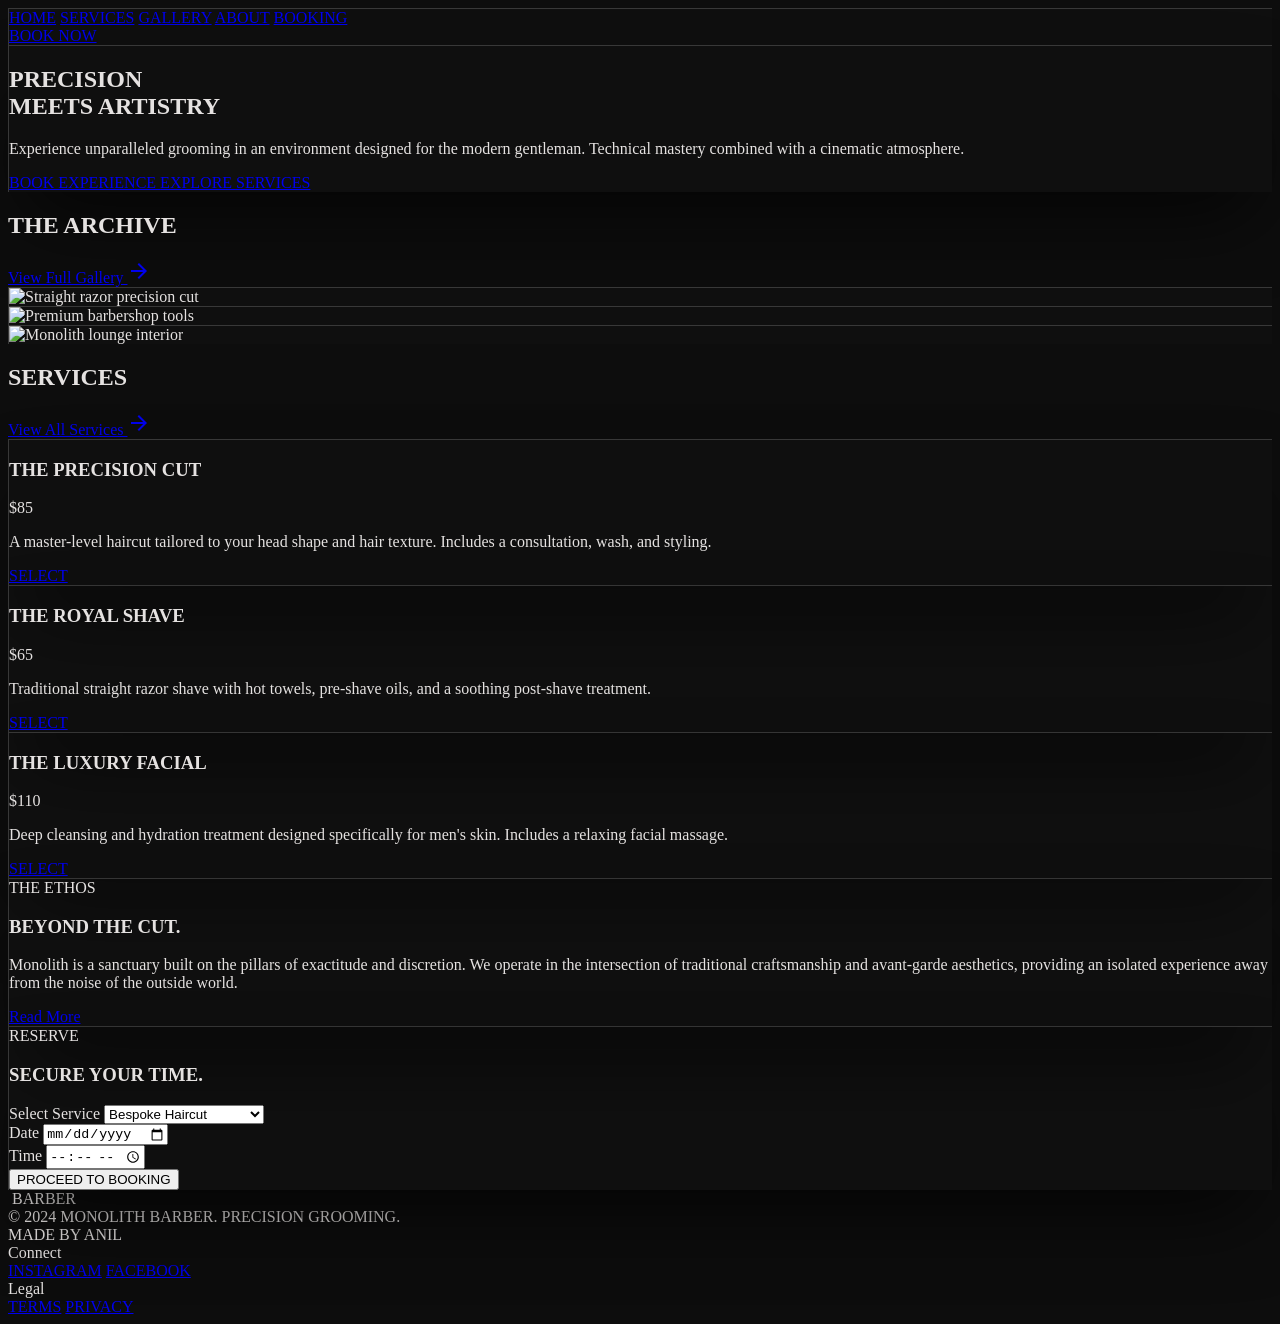
==== index.html @ 84de146b "Optimize mobile responsiveness, element sizing, and update mobile bottom navigation to match referen" ====
<!DOCTYPE html>
<html class="dark" lang="en">
<head>
<meta charset="utf-8">
<meta content="width=device-width, initial-scale=1.0" name="viewport">
<title>MONOLITH BARBER - Precision Meets Artistry</title>
<meta name="description" content="Experience unparalleled grooming in an environment designed for the modern gentleman. Technical mastery combined with a cinematic atmosphere.">
<!-- Google Fonts -->
<link href="https://fonts.googleapis.com" rel="preconnect">
<link crossorigin="" href="https://fonts.gstatic.com" rel="preconnect">
<link href="https://fonts.googleapis.com/css2?family=Anton:wght@400;500;700&amp;family=Anybody:wght@400;500;700&amp;family=JetBrains+Mono:wght@400;500;700&amp;display=swap" rel="stylesheet">
<!-- Material Symbols -->
<link href="https://fonts.googleapis.com/css2?family=Material+Symbols+Outlined:wght,FILL@100..700,0..1&amp;display=swap" rel="stylesheet">
<!-- Tailwind CSS -->
<script src="https://cdn.tailwindcss.com?plugins=forms,container-queries"></script>
<script id="tailwind-config">tailwind.config = {darkMode: "class", theme: {extend: {colors: {"surface-tint": "#c6c6c7", secondary: "#d9c2b0", surface: "#131313", "on-secondary-container": "#cab4a2", error: "#ffb4ab", "surface-variant": "#353534", "tertiary-fixed-dim": "#c8c6c5", "on-primary-fixed": "#1a1c1c", "error-container": "#93000a", "inverse-on-surface": "#313030", "outline-variant": "#444748", "secondary-container": "#564638", "primary-fixed": "#e2e2e2", "on-error": "#690005", "tertiary-fixed": "#e4e2e1", tertiary: "#ffffff", "on-error-container": "#ffdad6", "on-secondary": "#3c2e21", "on-background": "#e5e2e1", primary: "#ffffff", "primary-container": "#e2e2e2", "on-tertiary": "#303030", "surface-bright": "#3a3939", "on-tertiary-container": "#656464", "surface-container-highest": "#353534", "on-surface": "#e5e2e1", "inverse-surface": "#e5e2e1", "on-tertiary-fixed": "#1b1c1c", "surface-dim": "#131313", "on-primary": "#2f3131", "on-primary-container": "#636565", "surface-container": "#201f1f", "on-surface-variant": "#c4c7c8", "primary-fixed-dim": "#c6c6c7", "on-secondary-fixed": "#25190d", "tertiary-container": "#e4e2e1", background: "#131313", "on-primary-fixed-variant": "#454747", "on-secondary-fixed-variant": "#534436", "surface-container-high": "#2a2a2a", "secondary-fixed": "#f6decb", "surface-container-low": "#1c1b1b", outline: "#8e9192", "surface-container-lowest": "#0e0e0e", "on-tertiary-fixed-variant": "#474746", "inverse-primary": "#5d5f5f", "secondary-fixed-dim": "#d9c2b0"}, borderRadius: {DEFAULT: "0.25rem", lg: "0.5rem", xl: "0.75rem", full: "9999px"}, spacing: {gutter: "24px", unit: "8px", "margin-desktop": "64px", "margin-mobile": "20px", "panel-gap": "32px", "container-max": "1280px"}, fontFamily: {"body-lg": ["Anybody"], "headline-md": ["Anton"], "headline-lg-mobile": ["Anton"], "headline-xl": ["Anton"], "headline-lg": ["Anton"], "body-md": ["Anybody"], "label-sm": ["JetBrains Mono"], headline: ["Anton"], display: ["Anton"], body: ["Anybody"], label: ["JetBrains Mono"]}, fontSize: {"body-lg": ["18px", {lineHeight: "1.6", fontWeight: "400"}], "headline-md": ["24px", {lineHeight: "1.4", fontWeight: "500"}], "headline-lg-mobile": ["32px", {lineHeight: "1.2", fontWeight: "500"}], "headline-xl": ["64px", {lineHeight: "1.1", letterSpacing: "0.05em", fontWeight: "600"}], "headline-lg": ["40px", {lineHeight: "1.2", letterSpacing: "0.02em", fontWeight: "500"}], "body-md": ["16px", {lineHeight: "1.6", fontWeight: "400"}], "label-sm": ["12px", {lineHeight: "1", letterSpacing: "0.1em", fontWeight: "500"}]}}}};</script>

<!-- Global Custom Styles -->
<link rel="stylesheet" href="css/styles.css">
<!-- Global JS Engine -->
<script src="js/main.js" defer></script>
</head>
<body class="bg-background text-on-surface antialiased overflow-x-hidden selection:bg-secondary selection:text-on-secondary">
<!-- Fixed Backgrounds -->
<div class="fixed inset-0 z-[-3] bg-cover bg-center bg-no-repeat opacity-70 parallax-bg" data-alt="A cinematic luxury barbershop interior in deep dark mode." style="background-image: url('https://lh3.googleusercontent.com/aida-public/[base64]');"></div>
<div class="fixed inset-0 z-[-2] bg-surface/40"></div>
<div class="fixed inset-0 z-[-1] bg-[radial-gradient(circle_at_50%_50%,_rgba(107,90,75,0.25),_transparent_70%)]"></div>

<!-- Desktop & Tablet Navigation (Identical to About Us page) -->
<nav class="fixed top-8 left-1/2 -translate-x-1/2 z-50 w-fit hidden md:block">
  <div class="glass-panel backdrop-blur-xl rounded-full px-8 py-3 flex items-center gap-8 border border-white/20 shadow-2xl">
    <div class="flex items-center gap-8">
      <a href="index.html" class="font-body-md text-body-md tracking-widest text-on-surface-variant/80 hover:text-primary transition-colors">HOME</a>
      <a href="services.html" class="font-body-md text-body-md tracking-widest text-on-surface-variant/80 hover:text-primary transition-colors">SERVICES</a>
      <a href="gallery.html" class="font-body-md text-body-md tracking-widest text-on-surface-variant/80 hover:text-primary transition-colors">GALLERY</a>
      <a href="about.html" class="font-body-md text-body-md tracking-widest text-on-surface-variant/80 hover:text-primary transition-colors">ABOUT</a>
      <a href="booking.html" class="font-body-md text-body-md tracking-widest text-on-surface-variant/80 hover:text-primary transition-colors">BOOKING</a>
    </div>
    <div class="h-4 w-px bg-white/10"></div>
    <a href="booking.html" class="relative group block">
      <div class="absolute -inset-0.5 bg-gradient-to-r from-[#00f2fe] via-[#7000ff] to-[#ff8a00] rounded-full opacity-100 group-hover:opacity-80 transition duration-300"></div>
      <div class="relative px-6 py-2 bg-surface rounded-full flex items-center">
        <span class="font-label-sm text-label-sm text-primary uppercase">BOOK NOW</span>
      </div>
    </a>
  </div>
</nav>

<!-- Main Content Canvas -->
<main class="relative z-10 w-full max-w-container-max mx-auto flex flex-col gap-12 md:gap-32 pb-32 pt-6 md:pt-0">
<!-- Hero Section -->
<section class="min-h-[60vh] md:min-h-[921px] flex flex-col justify-center px-margin-mobile md:px-margin-desktop pt-12 md:pt-32 relative">
<div class="glass-panel bg-surface-container-high/40 ambient-shadow rounded-2xl p-8 md:p-16 max-w-4xl parallax-element reveal-on-scroll scale-in" id="hero-card">
<h1 class="font-headline-xl text-headline-xl text-primary mb-6">
                    PRECISION<br>MEETS ARTISTRY
                </h1>
<p class="font-body-lg text-body-lg text-on-surface-variant mb-10 max-w-2xl">
                    Experience unparalleled grooming in an environment designed for the modern gentleman. Technical mastery combined with a cinematic atmosphere.
                </p>
<div class="flex flex-wrap gap-4">
<a class="bg-primary text-on-primary font-label-sm text-label-sm px-8 py-4 rounded-full hover:bg-surface-tint transition-colors tracking-widest uppercase btn-hover-effect inline-block" href="booking.html">
                        BOOK EXPERIENCE
                    </a>
<a class="bg-transparent border border-white/20 text-primary font-label-sm text-label-sm px-8 py-4 rounded-full hover:bg-white/10 backdrop-blur-md transition-colors tracking-widest uppercase btn-hover-effect inline-block" href="services.html">
                        EXPLORE SERVICES
                    </a>
</div>
</div>
</section>

<!-- Gallery Preview (Bento Grid) -->
<section class="px-margin-mobile md:px-margin-desktop reveal-on-scroll">
<div class="flex justify-between items-end mb-12">
<h2 class="font-headline-lg text-headline-lg text-primary">THE ARCHIVE</h2>
<a class="font-label-sm text-label-sm text-secondary hover:text-primary transition-colors flex items-center gap-2 uppercase tracking-widest" href="gallery.html">
                    View Full Gallery <span class="material-symbols-outlined text-sm">arrow_forward</span>
</a>
</div>
<div class="grid grid-cols-1 md:grid-cols-12 gap-gutter h-auto md:h-[600px]">
<!-- Large Feature Image -->
<div class="md:col-span-8 glass-panel bg-surface-container-high/30 rounded-2xl overflow-hidden relative group img-hover-zoom min-h-[300px]">
<div class="absolute inset-0 bg-gradient-to-t from-surface-dim to-transparent z-10 opacity-60 group-hover:opacity-40 transition-opacity"></div>
<img class="w-full h-full object-cover" data-alt="Master barber using a straight razor on a client's beard in dark mode lighting." src="https://lh3.googleusercontent.com/aida-public/[base64]" alt="Straight razor precision cut">
</div>
<!-- Stacked Smaller Images -->
<div class="md:col-span-4 flex flex-col gap-gutter">
<div class="flex-1 glass-panel bg-surface-container-high/30 rounded-2xl overflow-hidden relative group img-hover-zoom min-h-[250px]">
<div class="absolute inset-0 bg-gradient-to-t from-surface-dim to-transparent z-10 opacity-60 group-hover:opacity-40 transition-opacity"></div>
<img class="w-full h-full object-cover" data-alt="Flat lay of premium grooming tools on frosted glass." src="https://lh3.googleusercontent.com/aida-public/[base64]" alt="Premium barbershop tools">
</div>
<div class="flex-1 glass-panel bg-surface-container-high/30 rounded-2xl overflow-hidden relative group img-hover-zoom min-h-[250px]">
<div class="absolute inset-0 bg-gradient-to-t from-surface-dim to-transparent z-10 opacity-60 group-hover:opacity-40 transition-opacity"></div>
<img class="w-full h-full object-cover" data-alt="Monolith Barber lounge area in deep dark mode with soft LED glow." src="https://lh3.googleusercontent.com/aida-public/[base64]" alt="Monolith lounge interior">
</div>
</div>
</div>
</section>

<!-- Services Preview Section -->
<section class="px-margin-mobile md:px-margin-desktop reveal-on-scroll">
    <div class="flex justify-between items-end mb-12">
        <h2 class="font-headline-lg text-headline-lg text-primary uppercase tracking-tighter">SERVICES</h2>
        <a class="font-label-sm text-label-sm text-secondary hover:text-primary transition-colors flex items-center gap-2 uppercase tracking-widest" href="services.html">
            View All Services <span class="material-symbols-outlined text-sm">arrow_forward</span>
        </a>
    </div>
    <div class="grid grid-cols-1 md:grid-cols-3 gap-gutter">
        <!-- Service Card 1 -->
        <div class="glass-panel bg-surface/20 backdrop-blur-xl border border-white/10 rounded-2xl p-8 flex flex-col justify-between hover:scale-105 transition-transform duration-500 group service-card-hover">
            <div class="spotlight w-64 h-64 -top-32 -left-32"></div>
            <div>
                <div class="flex justify-between items-start mb-6">
                    <h3 class="font-headline-md text-headline-md text-primary uppercase tracking-wider">THE PRECISION CUT</h3>
                    <span class="font-label-sm text-label-sm text-secondary bg-secondary/10 px-3 py-1 rounded-full">$85</span>
                </div>
                <p class="font-body-md text-body-md text-on-surface-variant mb-8">
                    A master-level haircut tailored to your head shape and hair texture. Includes a consultation, wash, and styling.
                </p>
            </div>
            <a class="w-full border border-white/20 text-primary font-label-sm text-label-sm py-4 rounded-lg hover:bg-primary hover:text-on-primary transition-all uppercase tracking-widest text-center block btn-hover-effect" href="booking.html?service=Precision+Cut">
                SELECT
            </a>
        </div>
        <!-- Service Card 2 -->
        <div class="glass-panel bg-surface/20 backdrop-blur-xl border border-white/10 rounded-2xl p-8 flex flex-col justify-between hover:scale-105 transition-transform duration-500 group service-card-hover">
            <div class="spotlight w-64 h-64 -top-32 -left-32"></div>
            <div>
                <div class="flex justify-between items-start mb-6">
                    <h3 class="font-headline-md text-headline-md text-primary uppercase tracking-wider">THE ROYAL SHAVE</h3>
                    <span class="font-label-sm text-label-sm text-secondary bg-secondary/10 px-3 py-1 rounded-full">$65</span>
                </div>
                <p class="font-body-md text-body-md text-on-surface-variant mb-8">
                    Traditional straight razor shave with hot towels, pre-shave oils, and a soothing post-shave treatment.
                </p>
            </div>
            <a class="w-full border border-white/20 text-primary font-label-sm text-label-sm py-4 rounded-lg hover:bg-primary hover:text-on-primary transition-all uppercase tracking-widest text-center block btn-hover-effect" href="booking.html?service=Royal+Shave">
                SELECT
            </a>
        </div>
        <!-- Service Card 3 -->
        <div class="glass-panel bg-surface/20 backdrop-blur-xl border border-white/10 rounded-2xl p-8 flex flex-col justify-between hover:scale-105 transition-transform duration-500 group service-card-hover">
            <div class="spotlight w-64 h-64 -top-32 -left-32"></div>
            <div>
                <div class="flex justify-between items-start mb-6">
                    <h3 class="font-headline-md text-headline-md text-primary uppercase tracking-wider">THE LUXURY FACIAL</h3>
                    <span class="font-label-sm text-label-sm text-secondary bg-secondary/10 px-3 py-1 rounded-full">$110</span>
                </div>
                <p class="font-body-md text-body-md text-on-surface-variant mb-8">
                    Deep cleansing and hydration treatment designed specifically for men's skin. Includes a relaxing facial massage.
                </p>
            </div>
            <a class="w-full border border-white/20 text-primary font-label-sm text-label-sm py-4 rounded-lg hover:bg-primary hover:text-on-primary transition-all uppercase tracking-widest text-center block btn-hover-effect" href="booking.html?service=Luxury+Facial">
                SELECT
            </a>
        </div>
    </div>
</section>

<!-- About & Booking Split -->
<section class="px-margin-mobile md:px-margin-desktop grid grid-cols-1 md:grid-cols-12 gap-gutter reveal-on-scroll">
<!-- About Preview -->
<div class="md:col-span-6 glass-panel bg-surface-container-high/40 ambient-shadow rounded-2xl p-10 flex flex-col justify-between">
<div>
<div class="font-label-sm text-label-sm text-secondary tracking-widest mb-4">THE ETHOS</div>
<h3 class="font-headline-md text-headline-md text-primary mb-6">BEYOND THE CUT.</h3>
<p class="font-body-lg text-body-lg text-on-surface-variant mb-8">
                        Monolith is a sanctuary built on the pillars of exactitude and discretion. We operate in the intersection of traditional craftsmanship and avant-garde aesthetics, providing an isolated experience away from the noise of the outside world.
                    </p>
</div>
<a class="font-label-sm text-label-sm text-primary hover:text-secondary transition-colors inline-flex items-center gap-2 w-max uppercase tracking-widest border-b border-primary hover:border-secondary pb-1" href="about.html">
                    Read More
                </a>
</div>
<!-- Booking Form Preview -->
<div class="md:col-span-6 glass-panel bg-surface-container-high/40 ambient-shadow rounded-2xl p-10">
<div class="font-label-sm text-label-sm text-secondary tracking-widest mb-4">RESERVE</div>
<h3 class="font-headline-md text-headline-md text-primary mb-8">SECURE YOUR TIME.</h3>
<form class="flex flex-col gap-6" id="bookingForm">
<div class="flex flex-col gap-2">
<label class="font-label-sm text-label-sm text-on-surface-variant uppercase tracking-wider">Select Service</label>
<select class="w-full bg-surface-dim border border-outline-variant rounded-lg p-4 text-primary font-body-md focus:border-secondary focus:ring-1 focus:ring-secondary transition-all appearance-none outline-none" id="service" required>
<option value="Bespoke Haircut">Bespoke Haircut</option>
<option value="Hot Towel Shave">Hot Towel Shave</option>
<option value="The Monolith Signature">The Monolith Signature</option>
</select>
</div>
<div class="grid grid-cols-2 gap-4">
<div class="flex flex-col gap-2">
<label class="font-label-sm text-label-sm text-on-surface-variant uppercase tracking-wider">Date</label>
<input class="w-full bg-surface-dim border border-outline-variant rounded-lg p-4 text-primary font-body-md focus:border-secondary focus:ring-1 focus:ring-secondary transition-all outline-none [color-scheme:dark]" id="date" required type="date">
</div>
<div class="flex flex-col gap-2">
<label class="font-label-sm text-label-sm text-on-surface-variant uppercase tracking-wider">Time</label>
<input class="w-full bg-surface-dim border border-outline-variant rounded-lg p-4 text-primary font-body-md focus:border-secondary focus:ring-1 focus:ring-secondary transition-all outline-none [color-scheme:dark]" id="time" required type="time">
</div>
</div>
<button class="mt-4 bg-primary text-on-primary font-label-sm text-label-sm py-4 rounded-lg hover:bg-surface-tint transition-colors uppercase tracking-widest w-full btn-hover-effect" id="submitBooking" type="button">
                        PROCEED TO BOOKING
</button>
</form>
</div>
</section>
</main>



<!-- Floating Bottom Navigation (Mobile Only <768px - Reference Matched) -->
<div class="mobile-bottom-nav">
    <a href="index.html" class="mobile-nav-item active">
        <div class="mobile-nav-icon-wrap">
            <span class="material-symbols-outlined">home</span>
        </div>
        <span>Home</span>
    </a>
    <a href="services.html" class="mobile-nav-item">
        <div class="mobile-nav-icon-wrap">
            <span class="material-symbols-outlined">content_cut</span>
        </div>
        <span>Services</span>
    </a>
    <a href="gallery.html" class="mobile-nav-item">
        <div class="mobile-nav-icon-wrap">
            <span class="material-symbols-outlined">grid_view</span>
        </div>
        <span>Gallery</span>
    </a>
    <a href="about.html" class="mobile-nav-item">
        <div class="mobile-nav-icon-wrap">
            <span class="material-symbols-outlined">info</span>
        </div>
        <span>About</span>
    </a>
    <a href="booking.html" class="mobile-nav-item">
        <div class="mobile-nav-icon-wrap">
            <span class="material-symbols-outlined">calendar_month</span>
        </div>
        <span>Booking</span>
    </a>
</div>

<!-- Footer -->
<footer class="bg-surface-container-lowest/60 backdrop-blur-[30px] border-t border-white/5 shadow-[0_-20px_50px_rgba(0,0,0,0.5)] bg-gradient-to-t from-surface-dim to-transparent grid grid-cols-12 gap-panel-gap px-margin-desktop py-20 w-full relative z-20">
<div class="col-span-12 md:col-span-4 flex flex-col justify-between gap-8">
<div class="font-headline-lg text-headline-lg text-primary">&nbsp;BARBER
            </div>
<div class="font-body-md text-body-md text-secondary">
                © 2024 MONOLITH BARBER. PRECISION GROOMING.
            <br>MADE BY ANIL</div>
</div>
<div class="col-span-12 md:col-span-8 flex justify-end items-start gap-16">
<div class="flex flex-col gap-4">
<div class="font-label-sm text-label-sm text-on-surface-variant uppercase tracking-widest mb-2">Connect</div>
<a class="font-body-md text-body-md text-on-surface-variant hover:text-secondary-fixed transition-all" href="#">INSTAGRAM</a>
<a class="font-body-md text-body-md text-on-surface-variant hover:text-secondary-fixed transition-all" href="#">FACEBOOK</a>
</div>
<div class="flex flex-col gap-4">
<div class="font-label-sm text-label-sm text-on-surface-variant uppercase tracking-widest mb-2">Legal</div>
<a class="font-body-md text-body-md text-on-surface-variant hover:text-secondary-fixed transition-all" href="#">TERMS</a>
<a class="font-body-md text-body-md text-on-surface-variant hover:text-secondary-fixed transition-all" href="#">PRIVACY</a>
</div>
</div>
</footer>

</body>
</html>
---- css/styles.css ----
/* Monolith Barber Studio - Global Styles & Micro-Animations */

html {
    scroll-behavior: smooth;
}

/* Custom Utilities */
.glass-panel {
    background-color: rgba(25, 25, 25, 0.25);
    backdrop-filter: blur(24px);
    -webkit-backdrop-filter: blur(24px);
    border-top: 1px solid rgba(245, 245, 245, 0.18);
    border-left: 1px solid rgba(245, 245, 245, 0.18);
    box-shadow: 0 40px 80px -20px rgba(0, 0, 0, 0.6);
    transition: transform 0.4s ease, box-shadow 0.4s ease, border-color 0.4s ease, background-color 0.4s ease;
}

.ambient-shadow {
    box-shadow: 0 40px 80px -20px rgba(0, 0, 0, 0.7);
}

.glass-input {
    background-color: rgba(19, 19, 19, 0.4);
    border: 1px solid rgba(142, 145, 146, 0.35);
    color: #ffffff;
    transition: border-color 0.3s ease, box-shadow 0.3s ease, background-color 0.3s ease;
}

.glass-input:focus {
    outline: none;
    background-color: rgba(19, 19, 19, 0.6);
    border-color: #d9c2b0;
    box-shadow: 0 0 18px rgba(217, 194, 176, 0.35);
}

/* Page Transitions (Fade + Blur + Soft Scale) */
body {
    background-color: #0D0D0D;
    color: #e5e2e1;
    overflow-x: hidden;
    scroll-behavior: smooth;
    opacity: 0;
    filter: blur(8px);
    transform: scale(0.99);
    transition: opacity 0.35s ease-out, filter 0.35s ease-out, transform 0.35s ease-out;
}

body.page-loaded {
    opacity: 1;
    filter: none;
    transform: none;
}

body.page-exiting {
    opacity: 0;
    filter: blur(10px);
    transform: scale(0.98);
    transition: opacity 0.3s ease-in, filter 0.3s ease-in, transform 0.3s ease-in;
}

/* Scroll Reveal Animations */
.reveal-on-scroll {
    opacity: 0;
    transform: translateY(35px);
    transition: opacity 0.8s cubic-bezier(0.16, 1, 0.3, 1), transform 0.8s cubic-bezier(0.16, 1, 0.3, 1);
    will-change: opacity, transform;
}

.reveal-on-scroll.is-visible {
    opacity: 1;
    transform: translateY(0);
}

.reveal-left {
    opacity: 0;
    transform: translateX(-40px);
    transition: opacity 0.8s cubic-bezier(0.16, 1, 0.3, 1), transform 0.8s cubic-bezier(0.16, 1, 0.3, 1);
}

.reveal-left.is-visible {
    opacity: 1;
    transform: translateX(0);
}

.reveal-right {
    opacity: 0;
    transform: translateX(40px);
    transition: opacity 0.8s cubic-bezier(0.16, 1, 0.3, 1), transform 0.8s cubic-bezier(0.16, 1, 0.3, 1);
}

.reveal-right.is-visible {
    opacity: 1;
    transform: translateX(0);
}

.scale-in {
    opacity: 0;
    transform: scale(0.94);
    transition: opacity 0.8s cubic-bezier(0.16, 1, 0.3, 1), transform 0.8s cubic-bezier(0.16, 1, 0.3, 1);
}

.scale-in.is-visible {
    opacity: 1;
    transform: scale(1);
}

/* Stagger Delays */
.delay-1 { transition-delay: 0.1s; }
.delay-2 { transition-delay: 0.2s; }
.delay-3 { transition-delay: 0.3s; }
.delay-4 { transition-delay: 0.4s; }

/* Micro Hover Animations */
.btn-hover-effect {
    position: relative;
    overflow: hidden;
    transition: all 0.3s ease;
}

.btn-hover-effect:hover {
    transform: translateY(-2px);
    box-shadow: 0 10px 25px -5px rgba(217, 194, 176, 0.25);
}

.card-hover-glow:hover {
    border-top-color: rgba(245, 245, 245, 0.35);
    border-left-color: rgba(245, 245, 245, 0.35);
    box-shadow: 0 30px 60px -15px rgba(107, 90, 75, 0.35);
    background-color: rgba(35, 35, 35, 0.35);
}

.img-hover-zoom {
    overflow: hidden;
}

.img-hover-zoom img {
    transition: transform 0.7s cubic-bezier(0.16, 1, 0.3, 1);
}

.img-hover-zoom:hover img {
    transform: scale(1.06);
}

/* Fixed Background (Static & Fixed while content scrolls) */
.parallax-bg {
    position: fixed;
    top: 0;
    left: 0;
    width: 100vw;
    height: 100vh;
    z-index: -3;
    background-size: cover;
    background-position: center;
    background-repeat: no-repeat;
    background-attachment: fixed;
    opacity: 0.70;
    pointer-events: none;
    transform: none !important;
}

/* Floating Bottom Navigation Bar (Mobile only: < 768px - Styled as provided reference image) */
.mobile-bottom-nav {
    display: none;
}

@media (max-width: 767px) {
    /* Responsive Element Downsizing for Mobile Screens */
    h1, .font-headline-xl {
        font-size: 34px !important;
        line-height: 1.15 !important;
        letter-spacing: 0.02em !important;
    }

    h2, .font-headline-lg {
        font-size: 26px !important;
        line-height: 1.2 !important;
    }

    h3, .font-headline-md {
        font-size: 20px !important;
        line-height: 1.3 !important;
    }

    p, .font-body-lg {
        font-size: 15px !important;
        line-height: 1.5 !important;
    }

    .font-body-md {
        font-size: 14px !important;
        line-height: 1.5 !important;
    }

    main {
        padding-top: 2rem !important;
        padding-bottom: 7rem !important;
        gap: 4rem !important;
    }

    section {
        min-height: auto !important;
    }

    .glass-panel {
        padding: 1.25rem !important;
        border-radius: 1rem !important;
    }

    .mobile-bottom-nav {
        display: flex;
        position: fixed;
        bottom: 1rem;
        left: 50%;
        transform: translateX(-50%);
        z-index: 50;
        align-items: center;
        justify-content: space-between;
        width: calc(100% - 1.5rem);
        max-width: 410px;
        padding: 0.45rem 0.65rem;
        background: rgba(18, 18, 18, 0.88);
        backdrop-filter: blur(28px);
        -webkit-backdrop-filter: blur(28px);
        border: 1px solid rgba(255, 255, 255, 0.14);
        border-radius: 9999px;
        box-shadow: 0 20px 45px rgba(0, 0, 0, 0.95), 0 0 25px rgba(217, 194, 176, 0.15);
    }

    .mobile-nav-item {
        display: flex;
        flex-direction: column;
        align-items: center;
        justify-content: center;
        gap: 3px;
        color: rgba(229, 226, 225, 0.65);
        text-decoration: none;
        padding: 0.2rem 0.35rem;
        border-radius: 9999px;
        font-family: 'JetBrains Mono', monospace;
        font-size: 10px;
        font-weight: 500;
        letter-spacing: 0.02em;
        text-transform: uppercase;
        transition: all 0.3s cubic-bezier(0.16, 1, 0.3, 1);
        position: relative;
    }

    .mobile-nav-icon-wrap {
        width: 38px;
        height: 38px;
        border-radius: 9999px;
        display: flex;
        align-items: center;
        justify-content: center;
        transition: all 0.3s cubic-bezier(0.16, 1, 0.3, 1);
    }

    .mobile-nav-item .material-symbols-outlined {
        font-size: 20px;
        transition: transform 0.3s ease, color 0.3s ease;
    }

    .mobile-nav-item.active .mobile-nav-icon-wrap {
        background: linear-gradient(135deg, #d9c2b0, #8c7360);
        color: #131313;
        box-shadow: 0 4px 16px rgba(217, 194, 176, 0.45);
        transform: translateY(-2px);
    }

    .mobile-nav-item.active .material-symbols-outlined {
        color: #131313;
    }

    .mobile-nav-item.active {
        color: #d9c2b0;
        font-weight: 700;
    }

    .mobile-nav-item:active {
        transform: scale(0.92);
    }
}

/* Lightbox Modal */
.lightbox-modal {
    position: fixed;
    inset: 0;
    z-index: 100;
    display: flex;
    align-items: center;
    justify-content: center;
    background: rgba(13, 13, 13, 0.88);
    backdrop-filter: blur(24px);
    opacity: 0;
    pointer-events: none;
    transition: opacity 0.3s ease;
}

.lightbox-modal.is-open {
    opacity: 1;
    pointer-events: auto;
}

.lightbox-content {
    max-width: 90vw;
    max-height: 85vh;
    border-radius: 1rem;
    overflow: hidden;
    box-shadow: 0 40px 80px rgba(0, 0, 0, 0.9);
    border: 1px solid rgba(255, 255, 255, 0.18);
    transform: scale(0.95);
    transition: transform 0.3s ease;
}

.lightbox-modal.is-open .lightbox-content {
    transform: scale(1);
}
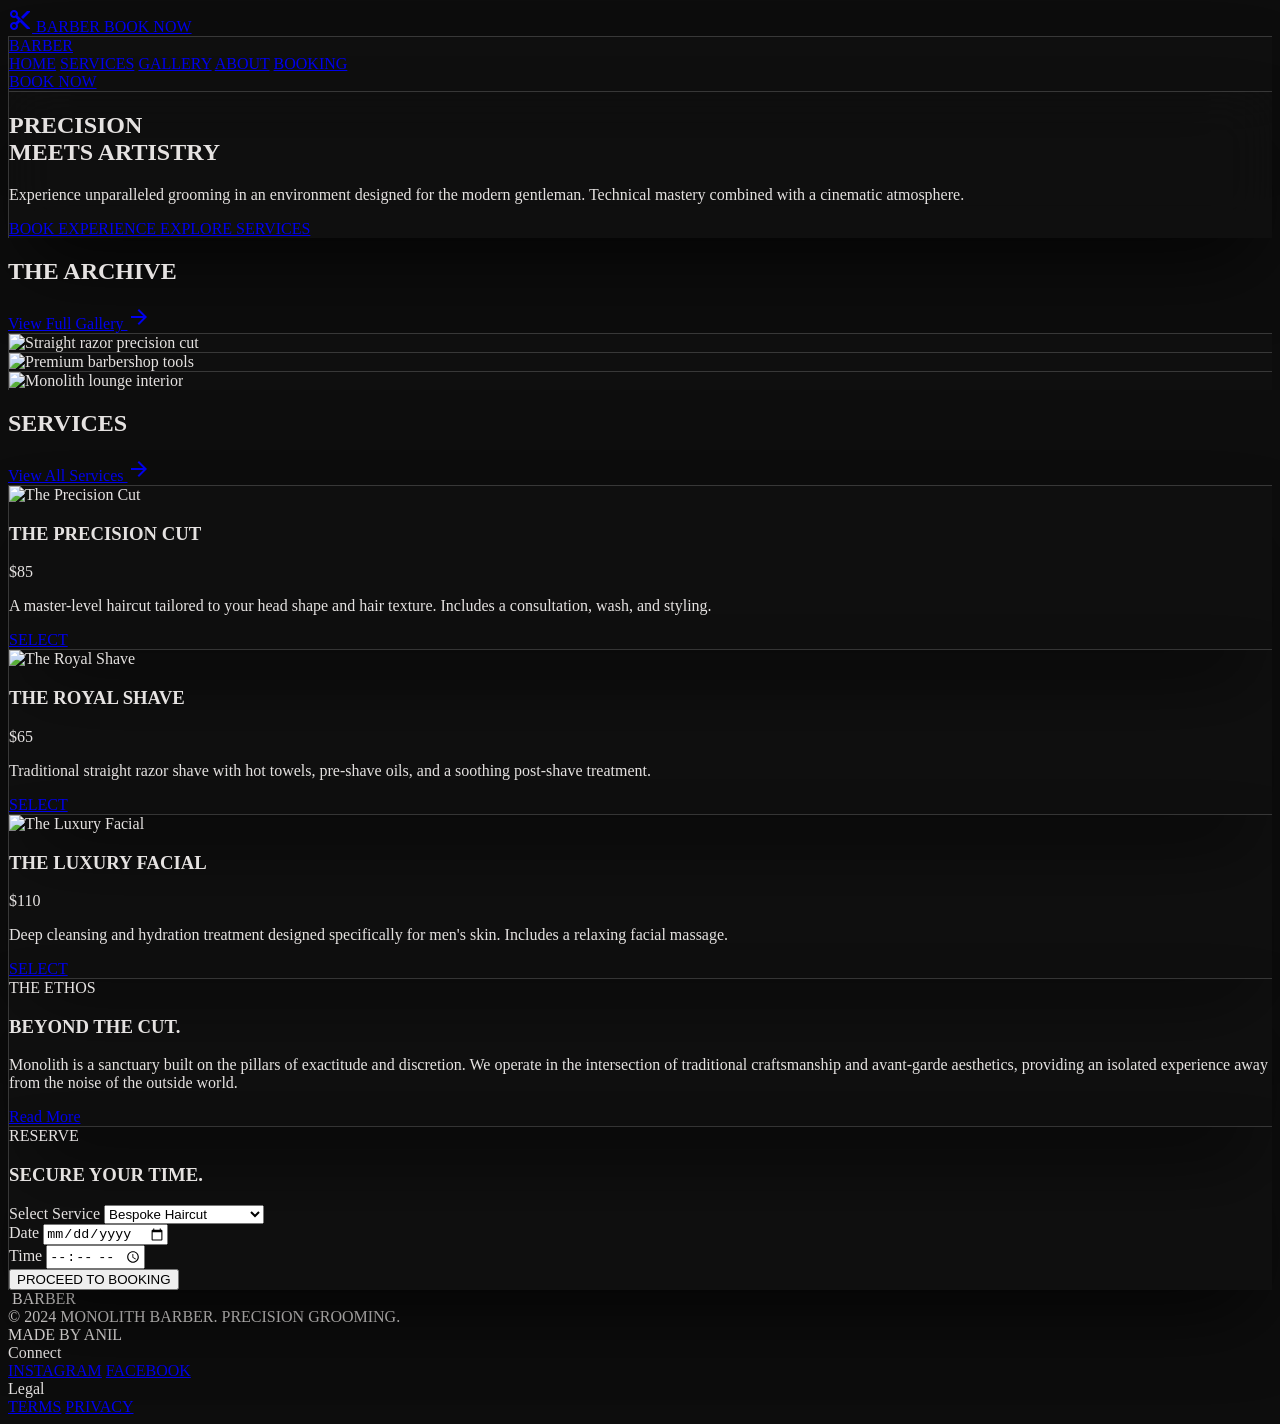
==== commit 85a7cec9: "Add BARBER salon logo to all page headers, downsize mobile image preview heights, and add imagery to" ====
--- a/index.html
+++ b/index.html
@@ -26,9 +26,22 @@
 <div class="fixed inset-0 z-[-2] bg-surface/40"></div>
 <div class="fixed inset-0 z-[-1] bg-[radial-gradient(circle_at_50%_50%,_rgba(107,90,75,0.25),_transparent_70%)]"></div>
 
-<!-- Desktop & Tablet Navigation (Identical to About Us page) -->
+<!-- Mobile Top Header with Salon Name BARBER -->
+<header class="fixed top-4 left-1/2 -translate-x-1/2 z-40 flex md:hidden items-center justify-between px-6 py-2.5 bg-surface/80 backdrop-blur-xl border border-white/15 rounded-full w-[calc(100%-2rem)] max-w-[410px] shadow-xl">
+  <a href="index.html" class="font-headline-md text-xl font-bold text-primary tracking-widest uppercase flex items-center gap-2">
+    <span class="material-symbols-outlined text-secondary text-lg">content_cut</span>
+    BARBER
+  </a>
+  <a href="booking.html" class="font-label-sm text-[11px] text-primary bg-white/10 px-4 py-1.5 rounded-full border border-white/15 uppercase tracking-wider hover:bg-white/20 transition-colors">
+    BOOK NOW
+  </a>
+</header>
+
+<!-- Desktop & Tablet Navigation (With BARBER Logo) -->
 <nav class="fixed top-8 left-1/2 -translate-x-1/2 z-50 w-fit hidden md:block">
   <div class="glass-panel backdrop-blur-xl rounded-full px-8 py-3 flex items-center gap-8 border border-white/20 shadow-2xl">
+    <a href="index.html" class="font-headline-md text-2xl font-bold text-primary tracking-tighter uppercase">BARBER</a>
+    <div class="h-4 w-px bg-white/20"></div>
     <div class="flex items-center gap-8">
       <a href="index.html" class="font-body-md text-body-md tracking-widest text-on-surface-variant/80 hover:text-primary transition-colors">HOME</a>
       <a href="services.html" class="font-body-md text-body-md tracking-widest text-on-surface-variant/80 hover:text-primary transition-colors">SERVICES</a>
@@ -36,7 +49,7 @@
       <a href="about.html" class="font-body-md text-body-md tracking-widest text-on-surface-variant/80 hover:text-primary transition-colors">ABOUT</a>
       <a href="booking.html" class="font-body-md text-body-md tracking-widest text-on-surface-variant/80 hover:text-primary transition-colors">BOOKING</a>
     </div>
-    <div class="h-4 w-px bg-white/10"></div>
+    <div class="h-4 w-px bg-white/20"></div>
     <a href="booking.html" class="relative group block">
       <div class="absolute -inset-0.5 bg-gradient-to-r from-[#00f2fe] via-[#7000ff] to-[#ff8a00] rounded-full opacity-100 group-hover:opacity-80 transition duration-300"></div>
       <div class="relative px-6 py-2 bg-surface rounded-full flex items-center">
@@ -106,52 +119,67 @@
     </div>
     <div class="grid grid-cols-1 md:grid-cols-3 gap-gutter">
         <!-- Service Card 1 -->
-        <div class="glass-panel bg-surface/20 backdrop-blur-xl border border-white/10 rounded-2xl p-8 flex flex-col justify-between hover:scale-105 transition-transform duration-500 group service-card-hover">
-            <div class="spotlight w-64 h-64 -top-32 -left-32"></div>
-            <div>
-                <div class="flex justify-between items-start mb-6">
-                    <h3 class="font-headline-md text-headline-md text-primary uppercase tracking-wider">THE PRECISION CUT</h3>
-                    <span class="font-label-sm text-label-sm text-secondary bg-secondary/10 px-3 py-1 rounded-full">$85</span>
+        <div class="glass-panel bg-surface/20 backdrop-blur-xl border border-white/10 rounded-2xl p-0 overflow-hidden flex flex-col justify-between hover:scale-[1.02] transition-transform duration-500 group service-card-hover card-hover-glow">
+            <div class="h-44 w-full overflow-hidden relative img-hover-zoom">
+                <img src="https://lh3.googleusercontent.com/aida-public/[base64]" alt="The Precision Cut" class="w-full h-full object-cover group-hover:scale-105 transition-transform duration-700">
+                <div class="absolute inset-0 bg-gradient-to-t from-surface-dim to-transparent opacity-70"></div>
+            </div>
+            <div class="p-6 flex flex-col justify-between flex-grow">
+                <div>
+                    <div class="flex justify-between items-start mb-4">
+                        <h3 class="font-headline-md text-headline-md text-primary uppercase tracking-wider">THE PRECISION CUT</h3>
+                        <span class="font-label-sm text-label-sm text-secondary bg-secondary/10 px-3 py-1 rounded-full border border-white/10">$85</span>
+                    </div>
+                    <p class="font-body-md text-body-md text-on-surface-variant mb-6">
+                        A master-level haircut tailored to your head shape and hair texture. Includes a consultation, wash, and styling.
+                    </p>
                 </div>
-                <p class="font-body-md text-body-md text-on-surface-variant mb-8">
-                    A master-level haircut tailored to your head shape and hair texture. Includes a consultation, wash, and styling.
-                </p>
-            </div>
-            <a class="w-full border border-white/20 text-primary font-label-sm text-label-sm py-4 rounded-lg hover:bg-primary hover:text-on-primary transition-all uppercase tracking-widest text-center block btn-hover-effect" href="booking.html?service=Precision+Cut">
-                SELECT
-            </a>
+                <a class="w-full border border-white/20 text-primary font-label-sm text-label-sm py-3.5 rounded-lg hover:bg-primary hover:text-on-primary transition-all uppercase tracking-widest text-center block btn-hover-effect" href="booking.html?service=Precision+Cut">
+                    SELECT
+                </a>
+            </div>
         </div>
         <!-- Service Card 2 -->
-        <div class="glass-panel bg-surface/20 backdrop-blur-xl border border-white/10 rounded-2xl p-8 flex flex-col justify-between hover:scale-105 transition-transform duration-500 group service-card-hover">
-            <div class="spotlight w-64 h-64 -top-32 -left-32"></div>
-            <div>
-                <div class="flex justify-between items-start mb-6">
-                    <h3 class="font-headline-md text-headline-md text-primary uppercase tracking-wider">THE ROYAL SHAVE</h3>
-                    <span class="font-label-sm text-label-sm text-secondary bg-secondary/10 px-3 py-1 rounded-full">$65</span>
+        <div class="glass-panel bg-surface/20 backdrop-blur-xl border border-white/10 rounded-2xl p-0 overflow-hidden flex flex-col justify-between hover:scale-[1.02] transition-transform duration-500 group service-card-hover card-hover-glow">
+            <div class="h-44 w-full overflow-hidden relative img-hover-zoom">
+                <img src="https://lh3.googleusercontent.com/aida-public/[base64]" alt="The Royal Shave" class="w-full h-full object-cover group-hover:scale-105 transition-transform duration-700">
+                <div class="absolute inset-0 bg-gradient-to-t from-surface-dim to-transparent opacity-70"></div>
+            </div>
+            <div class="p-6 flex flex-col justify-between flex-grow">
+                <div>
+                    <div class="flex justify-between items-start mb-4">
+                        <h3 class="font-headline-md text-headline-md text-primary uppercase tracking-wider">THE ROYAL SHAVE</h3>
+                        <span class="font-label-sm text-label-sm text-secondary bg-secondary/10 px-3 py-1 rounded-full border border-white/10">$65</span>
+                    </div>
+                    <p class="font-body-md text-body-md text-on-surface-variant mb-6">
+                        Traditional straight razor shave with hot towels, pre-shave oils, and a soothing post-shave treatment.
+                    </p>
                 </div>
-                <p class="font-body-md text-body-md text-on-surface-variant mb-8">
-                    Traditional straight razor shave with hot towels, pre-shave oils, and a soothing post-shave treatment.
-                </p>
-            </div>
-            <a class="w-full border border-white/20 text-primary font-label-sm text-label-sm py-4 rounded-lg hover:bg-primary hover:text-on-primary transition-all uppercase tracking-widest text-center block btn-hover-effect" href="booking.html?service=Royal+Shave">
-                SELECT
-            </a>
+                <a class="w-full border border-white/20 text-primary font-label-sm text-label-sm py-3.5 rounded-lg hover:bg-primary hover:text-on-primary transition-all uppercase tracking-widest text-center block btn-hover-effect" href="booking.html?service=Royal+Shave">
+                    SELECT
+                </a>
+            </div>
         </div>
         <!-- Service Card 3 -->
-        <div class="glass-panel bg-surface/20 backdrop-blur-xl border border-white/10 rounded-2xl p-8 flex flex-col justify-between hover:scale-105 transition-transform duration-500 group service-card-hover">
-            <div class="spotlight w-64 h-64 -top-32 -left-32"></div>
-            <div>
-                <div class="flex justify-between items-start mb-6">
-                    <h3 class="font-headline-md text-headline-md text-primary uppercase tracking-wider">THE LUXURY FACIAL</h3>
-                    <span class="font-label-sm text-label-sm text-secondary bg-secondary/10 px-3 py-1 rounded-full">$110</span>
+        <div class="glass-panel bg-surface/20 backdrop-blur-xl border border-white/10 rounded-2xl p-0 overflow-hidden flex flex-col justify-between hover:scale-[1.02] transition-transform duration-500 group service-card-hover card-hover-glow">
+            <div class="h-44 w-full overflow-hidden relative img-hover-zoom">
+                <img src="https://lh3.googleusercontent.com/aida-public/[base64]" alt="The Luxury Facial" class="w-full h-full object-cover group-hover:scale-105 transition-transform duration-700">
+                <div class="absolute inset-0 bg-gradient-to-t from-surface-dim to-transparent opacity-70"></div>
+            </div>
+            <div class="p-6 flex flex-col justify-between flex-grow">
+                <div>
+                    <div class="flex justify-between items-start mb-4">
+                        <h3 class="font-headline-md text-headline-md text-primary uppercase tracking-wider">THE LUXURY FACIAL</h3>
+                        <span class="font-label-sm text-label-sm text-secondary bg-secondary/10 px-3 py-1 rounded-full border border-white/10">$110</span>
+                    </div>
+                    <p class="font-body-md text-body-md text-on-surface-variant mb-6">
+                        Deep cleansing and hydration treatment designed specifically for men's skin. Includes a relaxing facial massage.
+                    </p>
                 </div>
-                <p class="font-body-md text-body-md text-on-surface-variant mb-8">
-                    Deep cleansing and hydration treatment designed specifically for men's skin. Includes a relaxing facial massage.
-                </p>
-            </div>
-            <a class="w-full border border-white/20 text-primary font-label-sm text-label-sm py-4 rounded-lg hover:bg-primary hover:text-on-primary transition-all uppercase tracking-widest text-center block btn-hover-effect" href="booking.html?service=Luxury+Facial">
-                SELECT
-            </a>
+                <a class="w-full border border-white/20 text-primary font-label-sm text-label-sm py-3.5 rounded-lg hover:bg-primary hover:text-on-primary transition-all uppercase tracking-widest text-center block btn-hover-effect" href="booking.html?service=Luxury+Facial">
+                    SELECT
+                </a>
+            </div>
         </div>
     </div>
 </section>
--- a/css/styles.css
+++ b/css/styles.css
@@ -164,37 +164,47 @@
 }
 
 @media (max-width: 767px) {
-    /* Responsive Element Downsizing for Mobile Screens */
+    /* Responsive Element & Image Downsizing for Mobile Screens */
     h1, .font-headline-xl {
-        font-size: 34px !important;
+        font-size: 32px !important;
         line-height: 1.15 !important;
         letter-spacing: 0.02em !important;
     }
 
     h2, .font-headline-lg {
-        font-size: 26px !important;
+        font-size: 24px !important;
         line-height: 1.2 !important;
     }
 
     h3, .font-headline-md {
-        font-size: 20px !important;
+        font-size: 19px !important;
         line-height: 1.3 !important;
     }
 
     p, .font-body-lg {
-        font-size: 15px !important;
-        line-height: 1.5 !important;
-    }
-
-    .font-body-md {
         font-size: 14px !important;
         line-height: 1.5 !important;
     }
 
+    .font-body-md {
+        font-size: 13px !important;
+        line-height: 1.5 !important;
+    }
+
+    /* Downsize image heights on mobile */
+    main img {
+        max-height: 220px !important;
+        object-fit: cover !important;
+    }
+
+    .aspect-\[4\/5\] {
+        aspect-ratio: 16/10 !important;
+    }
+
     main {
-        padding-top: 2rem !important;
+        padding-top: 5rem !important;
         padding-bottom: 7rem !important;
-        gap: 4rem !important;
+        gap: 3.5rem !important;
     }
 
     section {
@@ -202,7 +212,7 @@
     }
 
     .glass-panel {
-        padding: 1.25rem !important;
+        padding: 1.15rem !important;
         border-radius: 1rem !important;
     }
 
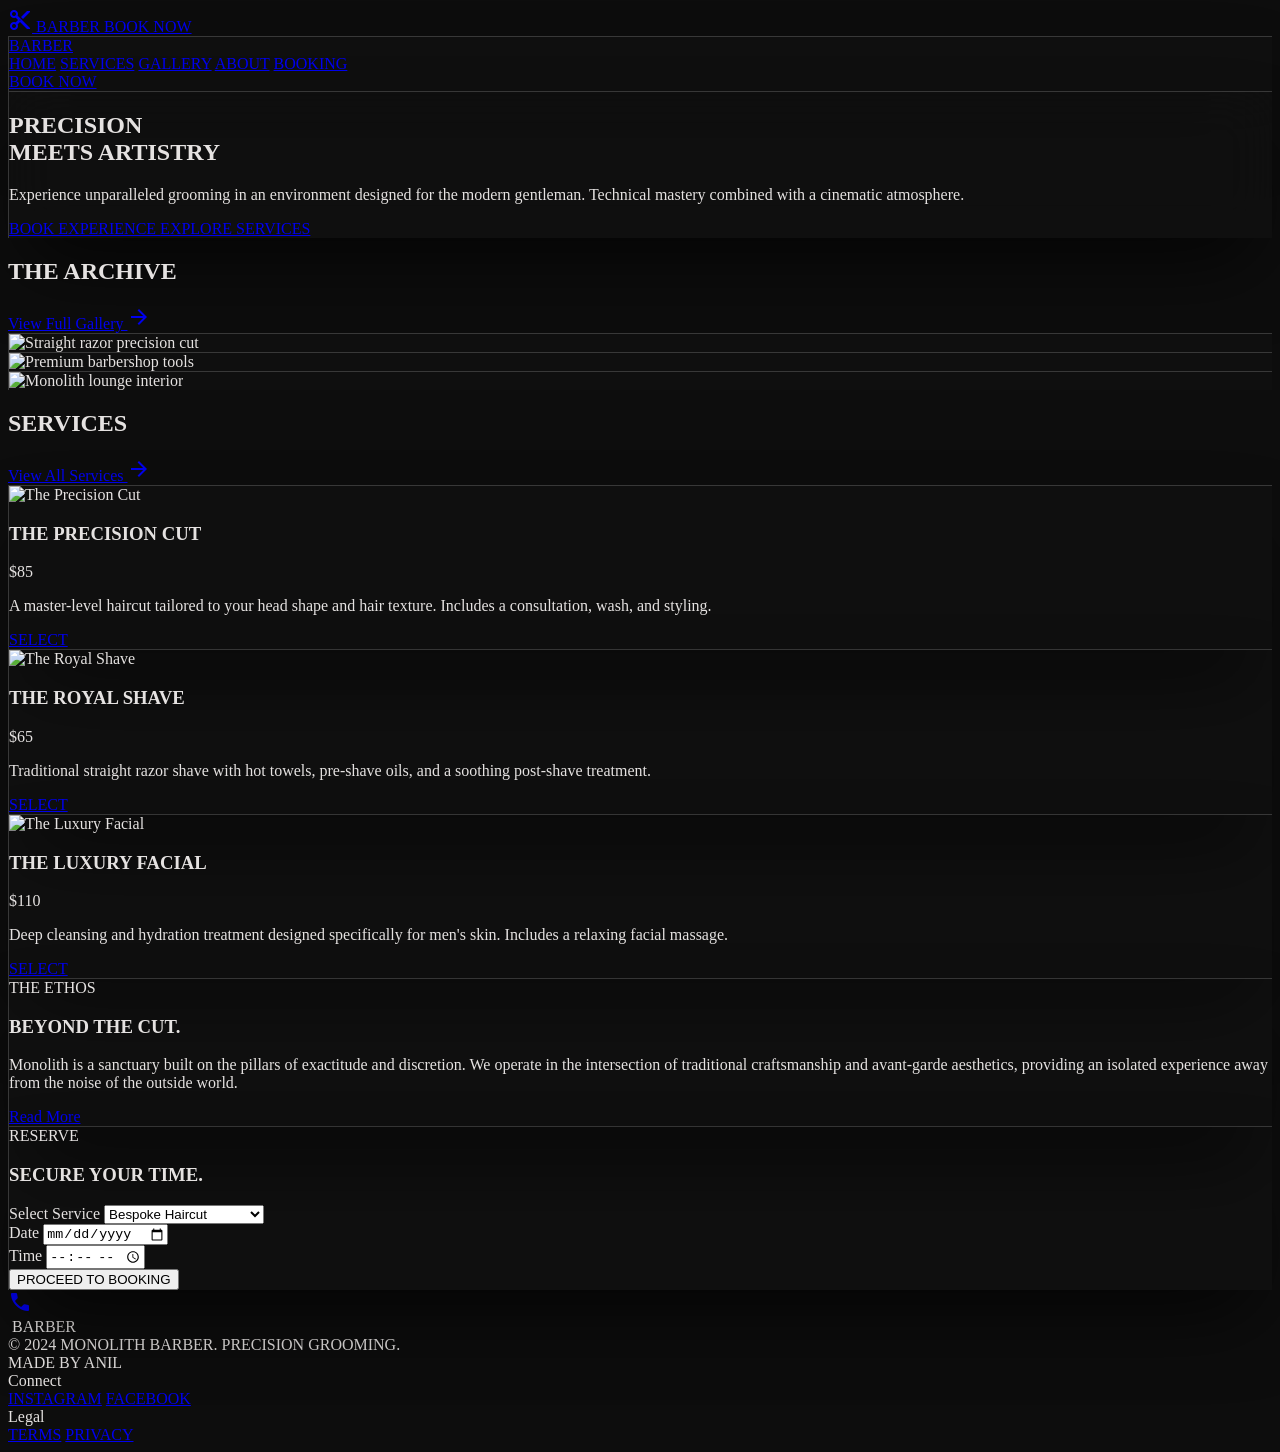
==== commit e6eacf0b: "Make mobile top header sticky and add floating interactive draggable call button across all pages" ====
--- a/index.html
+++ b/index.html
@@ -232,6 +232,11 @@
 
 
 
+<!-- Floating Draggable Call Button (Mobile & Desktop - Positioned just above bottom nav bar on right) -->
+<a id="draggableCallBtn" href="tel:8529629979" aria-label="Call Barber Studio" class="fixed bottom-24 right-5 z-50 w-12 h-12 rounded-full bg-primary text-on-primary shadow-2xl border border-white/20 flex items-center justify-center cursor-grab active:cursor-grabbing hover:scale-110 transition-transform touch-none select-none">
+  <span class="material-symbols-outlined text-2xl" style="font-variation-settings: 'FILL' 1;">call</span>
+</a>
+
 <!-- Floating Bottom Navigation (Mobile Only <768px - Reference Matched) -->
 <div class="mobile-bottom-nav">
     <a href="index.html" class="mobile-nav-item active">
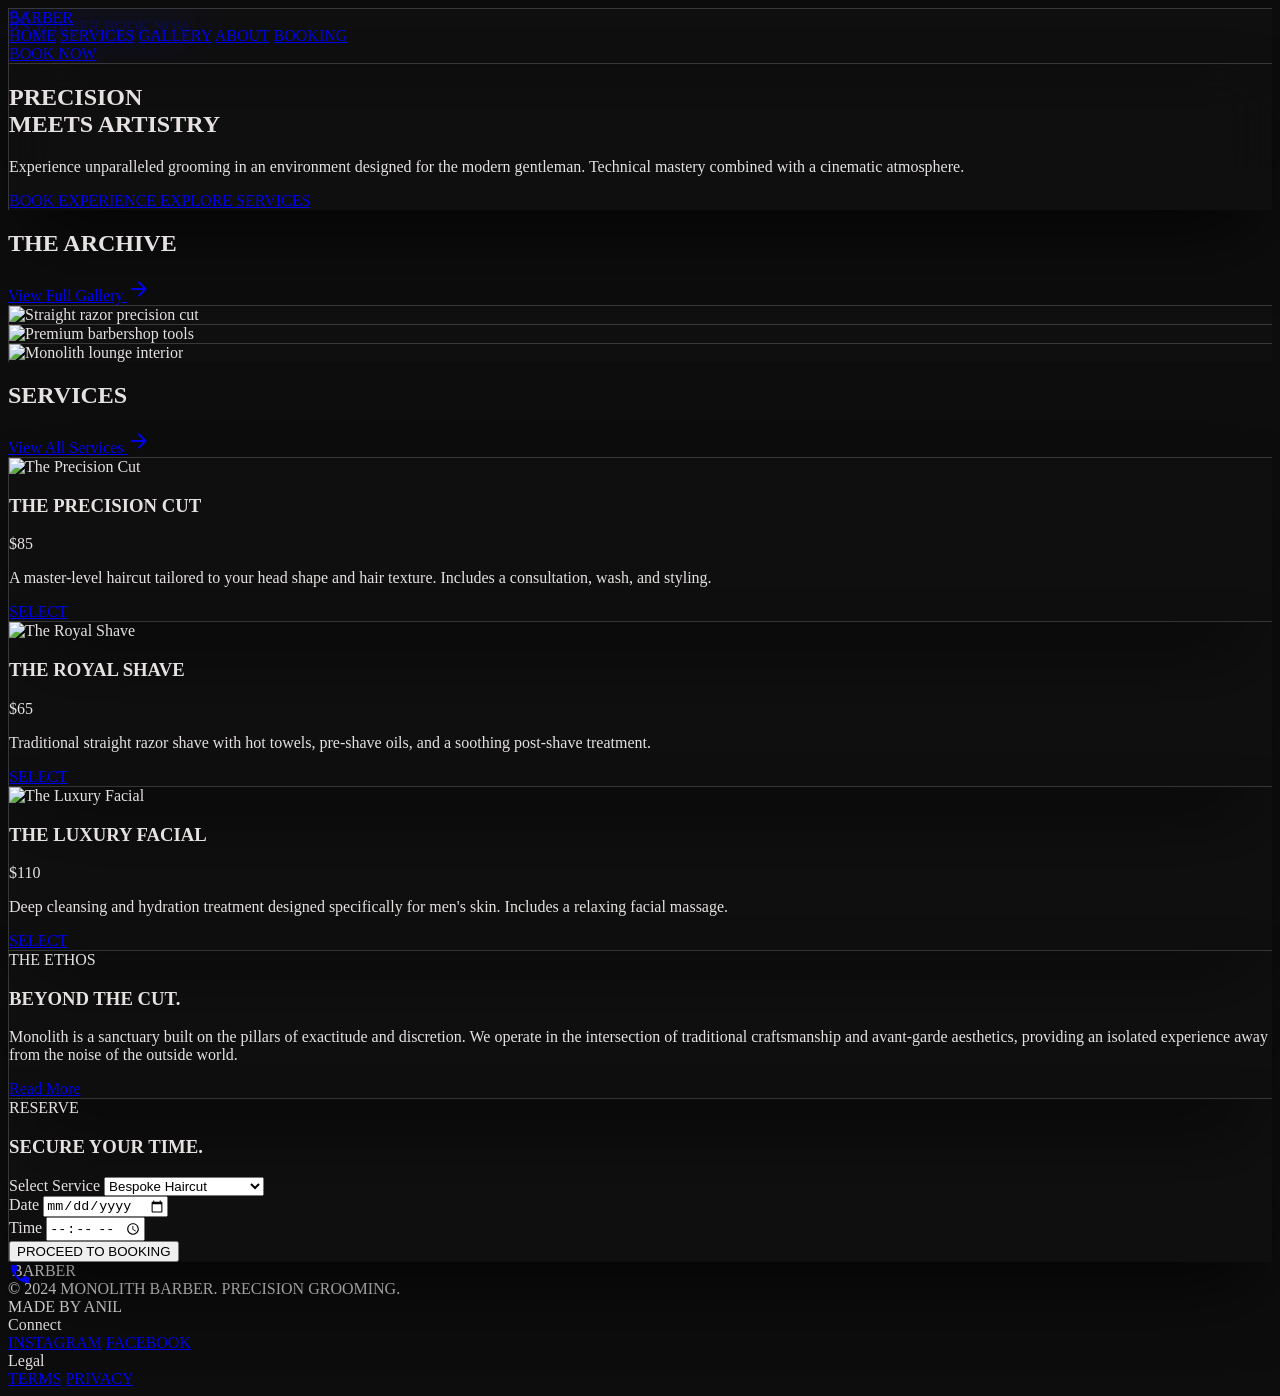
==== commit 98ac5fee: "Permanently fix mobile sticky nav: move overflow-x:hidden to html, add GPU-composited sticky rules f" ====
--- a/index.html
+++ b/index.html
@@ -27,7 +27,7 @@
 <div class="fixed inset-0 z-[-1] bg-[radial-gradient(circle_at_50%_50%,_rgba(107,90,75,0.25),_transparent_70%)]"></div>
 
 <!-- Mobile Top Header with Salon Name BARBER -->
-<header class="fixed top-4 left-1/2 -translate-x-1/2 z-40 flex md:hidden items-center justify-between px-6 py-2.5 bg-surface/80 backdrop-blur-xl border border-white/15 rounded-full w-[calc(100%-2rem)] max-w-[410px] shadow-xl">
+<header class="mobile-sticky-header fixed top-4 left-1/2 -translate-x-1/2 z-40 flex md:hidden items-center justify-between px-6 py-2.5 bg-surface/80 backdrop-blur-xl border border-white/15 rounded-full w-[calc(100%-2rem)] max-w-[410px] shadow-xl">
   <a href="index.html" class="font-headline-md text-xl font-bold text-primary tracking-widest uppercase flex items-center gap-2">
     <span class="material-symbols-outlined text-secondary text-lg">content_cut</span>
     BARBER
@@ -60,9 +60,9 @@
 </nav>
 
 <!-- Main Content Canvas -->
-<main class="relative z-10 w-full max-w-container-max mx-auto flex flex-col gap-12 md:gap-32 pb-32 pt-6 md:pt-0">
+<main class="relative z-10 w-full max-w-container-max mx-auto flex flex-col gap-12 md:gap-32 pb-32 pt-20 md:pt-[120px]">
 <!-- Hero Section -->
-<section class="min-h-[60vh] md:min-h-[921px] flex flex-col justify-center px-margin-mobile md:px-margin-desktop pt-12 md:pt-32 relative">
+<section class="min-h-[50vh] md:min-h-[750px] flex flex-col justify-center px-margin-mobile md:px-margin-desktop pt-4 md:pt-8 relative">
 <div class="glass-panel bg-surface-container-high/40 ambient-shadow rounded-2xl p-8 md:p-16 max-w-4xl parallax-element reveal-on-scroll scale-in" id="hero-card">
 <h1 class="font-headline-xl text-headline-xl text-primary mb-6">
                     PRECISION<br>MEETS ARTISTRY
--- a/css/styles.css
+++ b/css/styles.css
@@ -2,6 +2,19 @@
 
 html {
     scroll-behavior: smooth;
+    overflow-x: hidden; /* overflow-x:hidden must be on html, NOT body, to avoid breaking position:fixed */
+}
+
+/* MOBILE STICKY FIX — force header and bottom nav to always stay viewport-fixed */
+header.mobile-sticky-header,
+.mobile-bottom-nav,
+#draggableCallBtn {
+    position: fixed !important;
+    will-change: transform;
+    transform: translateZ(0);
+    -webkit-transform: translateZ(0);
+    backface-visibility: hidden;
+    -webkit-backface-visibility: hidden;
 }
 
 /* Custom Utilities */
@@ -33,29 +46,23 @@
     box-shadow: 0 0 18px rgba(217, 194, 176, 0.35);
 }
 
-/* Page Transitions (Fade + Blur + Soft Scale) */
+/* Page Transitions — opacity only (NO transform/filter on body: breaks position:fixed children) */
 body {
     background-color: #0D0D0D;
     color: #e5e2e1;
-    overflow-x: hidden;
+    /* overflow-x:hidden is on html, not here — overflow on body breaks fixed positioning */
     scroll-behavior: smooth;
     opacity: 0;
-    filter: blur(8px);
-    transform: scale(0.99);
-    transition: opacity 0.35s ease-out, filter 0.35s ease-out, transform 0.35s ease-out;
+    transition: opacity 0.35s ease-out;
 }
 
 body.page-loaded {
     opacity: 1;
-    filter: none;
-    transform: none;
 }
 
 body.page-exiting {
     opacity: 0;
-    filter: blur(10px);
-    transform: scale(0.98);
-    transition: opacity 0.3s ease-in, filter 0.3s ease-in, transform 0.3s ease-in;
+    transition: opacity 0.28s ease-in;
 }
 
 /* Scroll Reveal Animations */
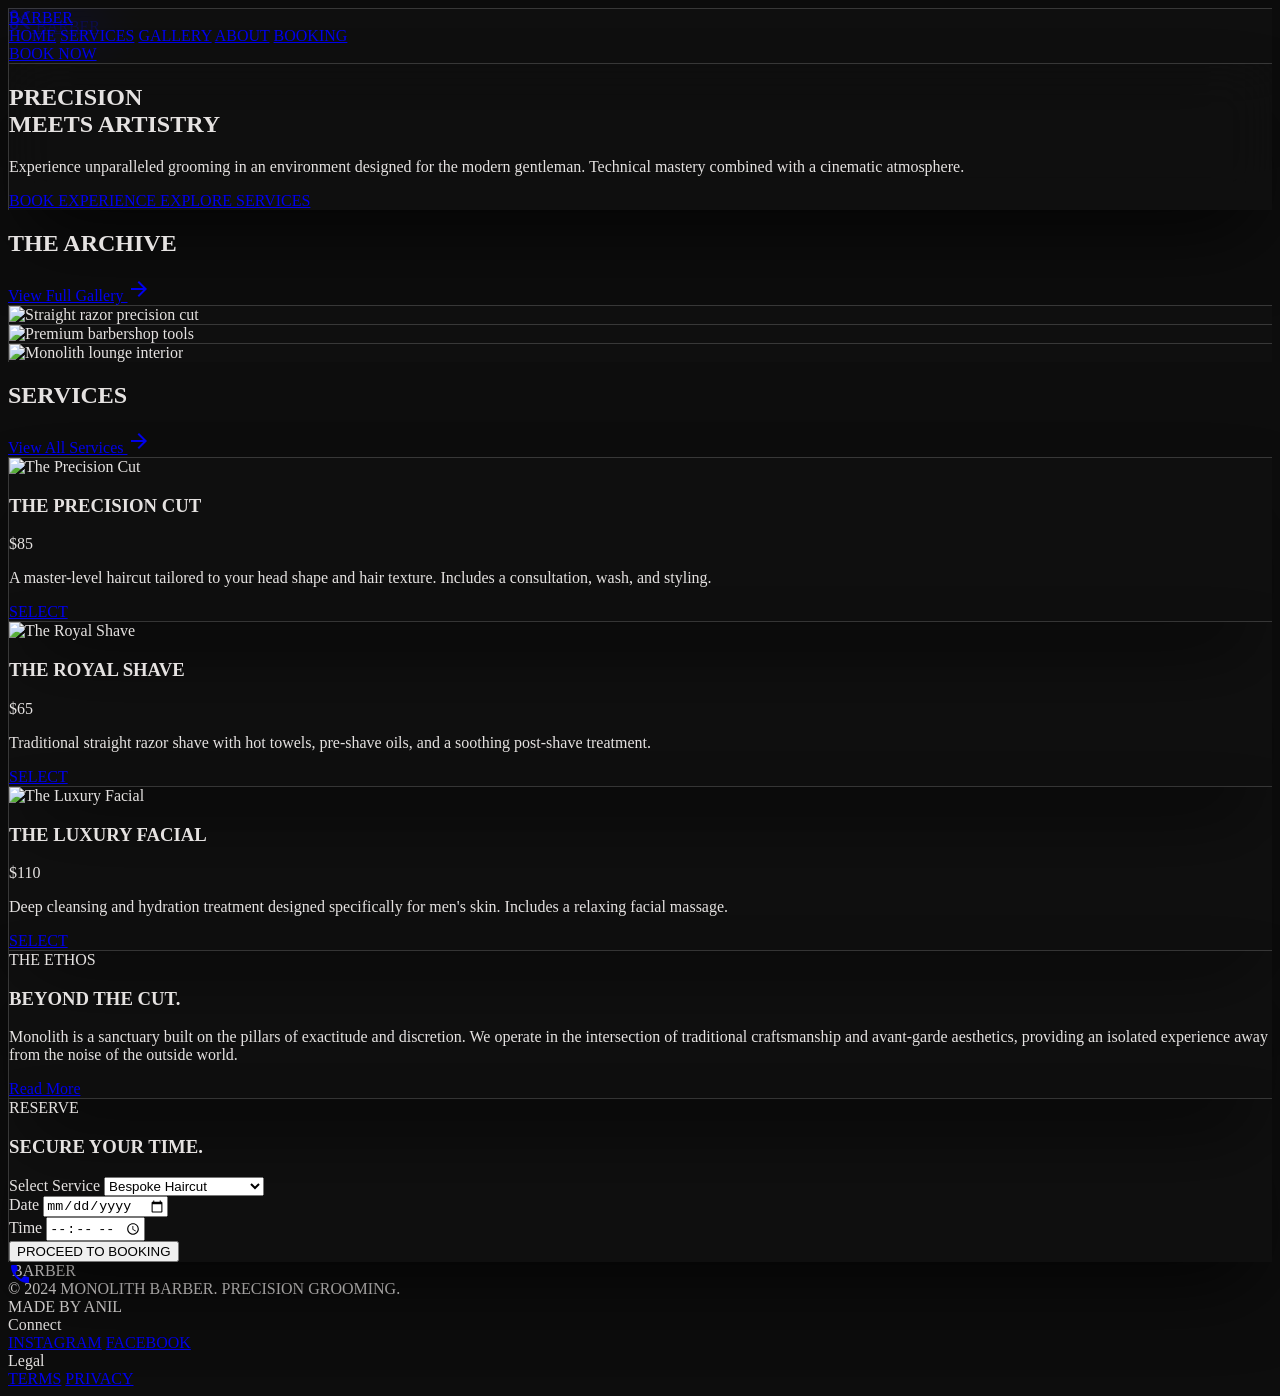
==== commit a8324ced: "Simplify mobile header to only centered BARBER salon name across all pages" ====
--- a/index.html
+++ b/index.html
@@ -26,14 +26,11 @@
 <div class="fixed inset-0 z-[-2] bg-surface/40"></div>
 <div class="fixed inset-0 z-[-1] bg-[radial-gradient(circle_at_50%_50%,_rgba(107,90,75,0.25),_transparent_70%)]"></div>
 
-<!-- Mobile Top Header with Salon Name BARBER -->
-<header class="mobile-sticky-header fixed top-4 left-1/2 -translate-x-1/2 z-40 flex md:hidden items-center justify-between px-6 py-2.5 bg-surface/80 backdrop-blur-xl border border-white/15 rounded-full w-[calc(100%-2rem)] max-w-[410px] shadow-xl">
-  <a href="index.html" class="font-headline-md text-xl font-bold text-primary tracking-widest uppercase flex items-center gap-2">
+<!-- Mobile Top Header - Salon Name Only (centered) -->
+<header class="mobile-sticky-header fixed top-4 left-1/2 -translate-x-1/2 z-40 flex md:hidden items-center justify-center px-7 py-2.5 bg-surface/80 backdrop-blur-xl border border-white/15 rounded-full w-auto shadow-xl">
+  <a href="index.html" class="flex items-center gap-2 font-headline-md text-xl font-bold text-primary tracking-widest uppercase">
     <span class="material-symbols-outlined text-secondary text-lg">content_cut</span>
     BARBER
-  </a>
-  <a href="booking.html" class="font-label-sm text-[11px] text-primary bg-white/10 px-4 py-1.5 rounded-full border border-white/15 uppercase tracking-wider hover:bg-white/20 transition-colors">
-    BOOK NOW
   </a>
 </header>
 
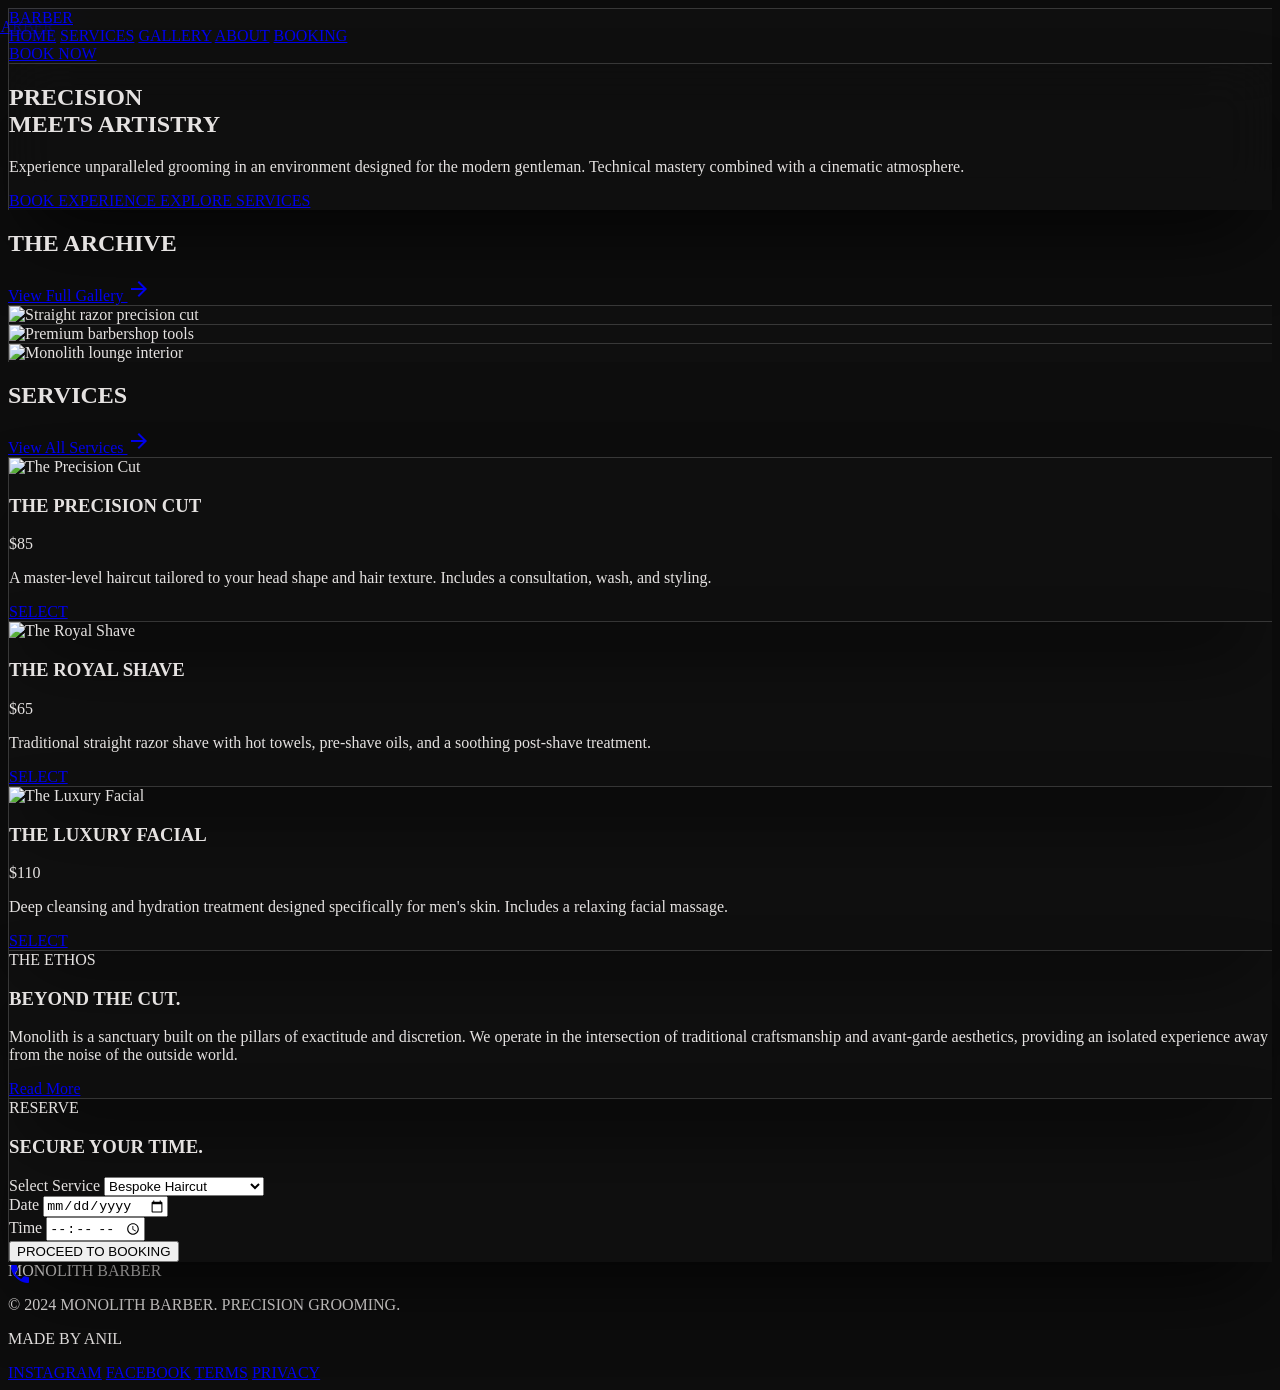
==== commit 57cb8b57: "Unify footer design across all pages to match services.html; remove extra mobile bottom padding" ====
--- a/index.html
+++ b/index.html
@@ -269,25 +269,16 @@
 </div>
 
 <!-- Footer -->
-<footer class="bg-surface-container-lowest/60 backdrop-blur-[30px] border-t border-white/5 shadow-[0_-20px_50px_rgba(0,0,0,0.5)] bg-gradient-to-t from-surface-dim to-transparent grid grid-cols-12 gap-panel-gap px-margin-desktop py-20 w-full relative z-20">
-<div class="col-span-12 md:col-span-4 flex flex-col justify-between gap-8">
-<div class="font-headline-lg text-headline-lg text-primary">&nbsp;BARBER
-            </div>
-<div class="font-body-md text-body-md text-secondary">
-                © 2024 MONOLITH BARBER. PRECISION GROOMING.
-            <br>MADE BY ANIL</div>
-</div>
-<div class="col-span-12 md:col-span-8 flex justify-end items-start gap-16">
-<div class="flex flex-col gap-4">
-<div class="font-label-sm text-label-sm text-on-surface-variant uppercase tracking-widest mb-2">Connect</div>
-<a class="font-body-md text-body-md text-on-surface-variant hover:text-secondary-fixed transition-all" href="#">INSTAGRAM</a>
-<a class="font-body-md text-body-md text-on-surface-variant hover:text-secondary-fixed transition-all" href="#">FACEBOOK</a>
-</div>
-<div class="flex flex-col gap-4">
-<div class="font-label-sm text-label-sm text-on-surface-variant uppercase tracking-widest mb-2">Legal</div>
-<a class="font-body-md text-body-md text-on-surface-variant hover:text-secondary-fixed transition-all" href="#">TERMS</a>
-<a class="font-body-md text-body-md text-on-surface-variant hover:text-secondary-fixed transition-all" href="#">PRIVACY</a>
-</div>
+<footer class="bg-surface-container-lowest/60 backdrop-blur-[30px] border-t border-white/5 shadow-[0_-20px_50px_rgba(0,0,0,0.5)] bg-gradient-to-t from-surface-dim to-transparent grid grid-cols-1 md:grid-cols-12 gap-panel-gap px-margin-mobile md:px-margin-desktop py-20 w-full relative z-10">
+<div class="md:col-span-4 flex flex-col justify-between">
+<div class="font-headline-lg text-headline-lg-mobile md:text-headline-lg text-primary mb-4">MONOLITH BARBER</div>
+<p class="font-body-md text-body-md text-on-surface-variant">© 2024 MONOLITH BARBER. PRECISION GROOMING.</p><p class="font-body-md text-body-md text-on-surface-variant mt-2">MADE BY ANIL</p>
+</div>
+<div class="md:col-span-8 flex flex-wrap gap-8 md:justify-end items-end">
+<a class="font-body-md text-body-md text-on-surface-variant hover:text-secondary-fixed transition-all uppercase" href="#">INSTAGRAM</a>
+<a class="font-body-md text-body-md text-on-surface-variant hover:text-secondary-fixed transition-all uppercase" href="#">FACEBOOK</a>
+<a class="font-body-md text-body-md text-on-surface-variant hover:text-secondary-fixed transition-all uppercase" href="#">TERMS</a>
+<a class="font-body-md text-body-md text-on-surface-variant hover:text-secondary-fixed transition-all uppercase" href="#">PRIVACY</a>
 </div>
 </footer>
 
--- a/css/styles.css
+++ b/css/styles.css
@@ -6,7 +6,16 @@
 }
 
 /* MOBILE STICKY FIX — force header and bottom nav to always stay viewport-fixed */
-header.mobile-sticky-header,
+/* NOTE: header needs translateX(-50%) combined with translateZ(0) for centering + GPU layer */
+header.mobile-sticky-header {
+    position: fixed !important;
+    will-change: transform;
+    transform: translateX(-50%) translateZ(0) !important;
+    -webkit-transform: translateX(-50%) translateZ(0) !important;
+    backface-visibility: hidden;
+    -webkit-backface-visibility: hidden;
+}
+
 .mobile-bottom-nav,
 #draggableCallBtn {
     position: fixed !important;
@@ -332,3 +341,4 @@
 .lightbox-modal.is-open .lightbox-content {
     transform: scale(1);
 }
+
